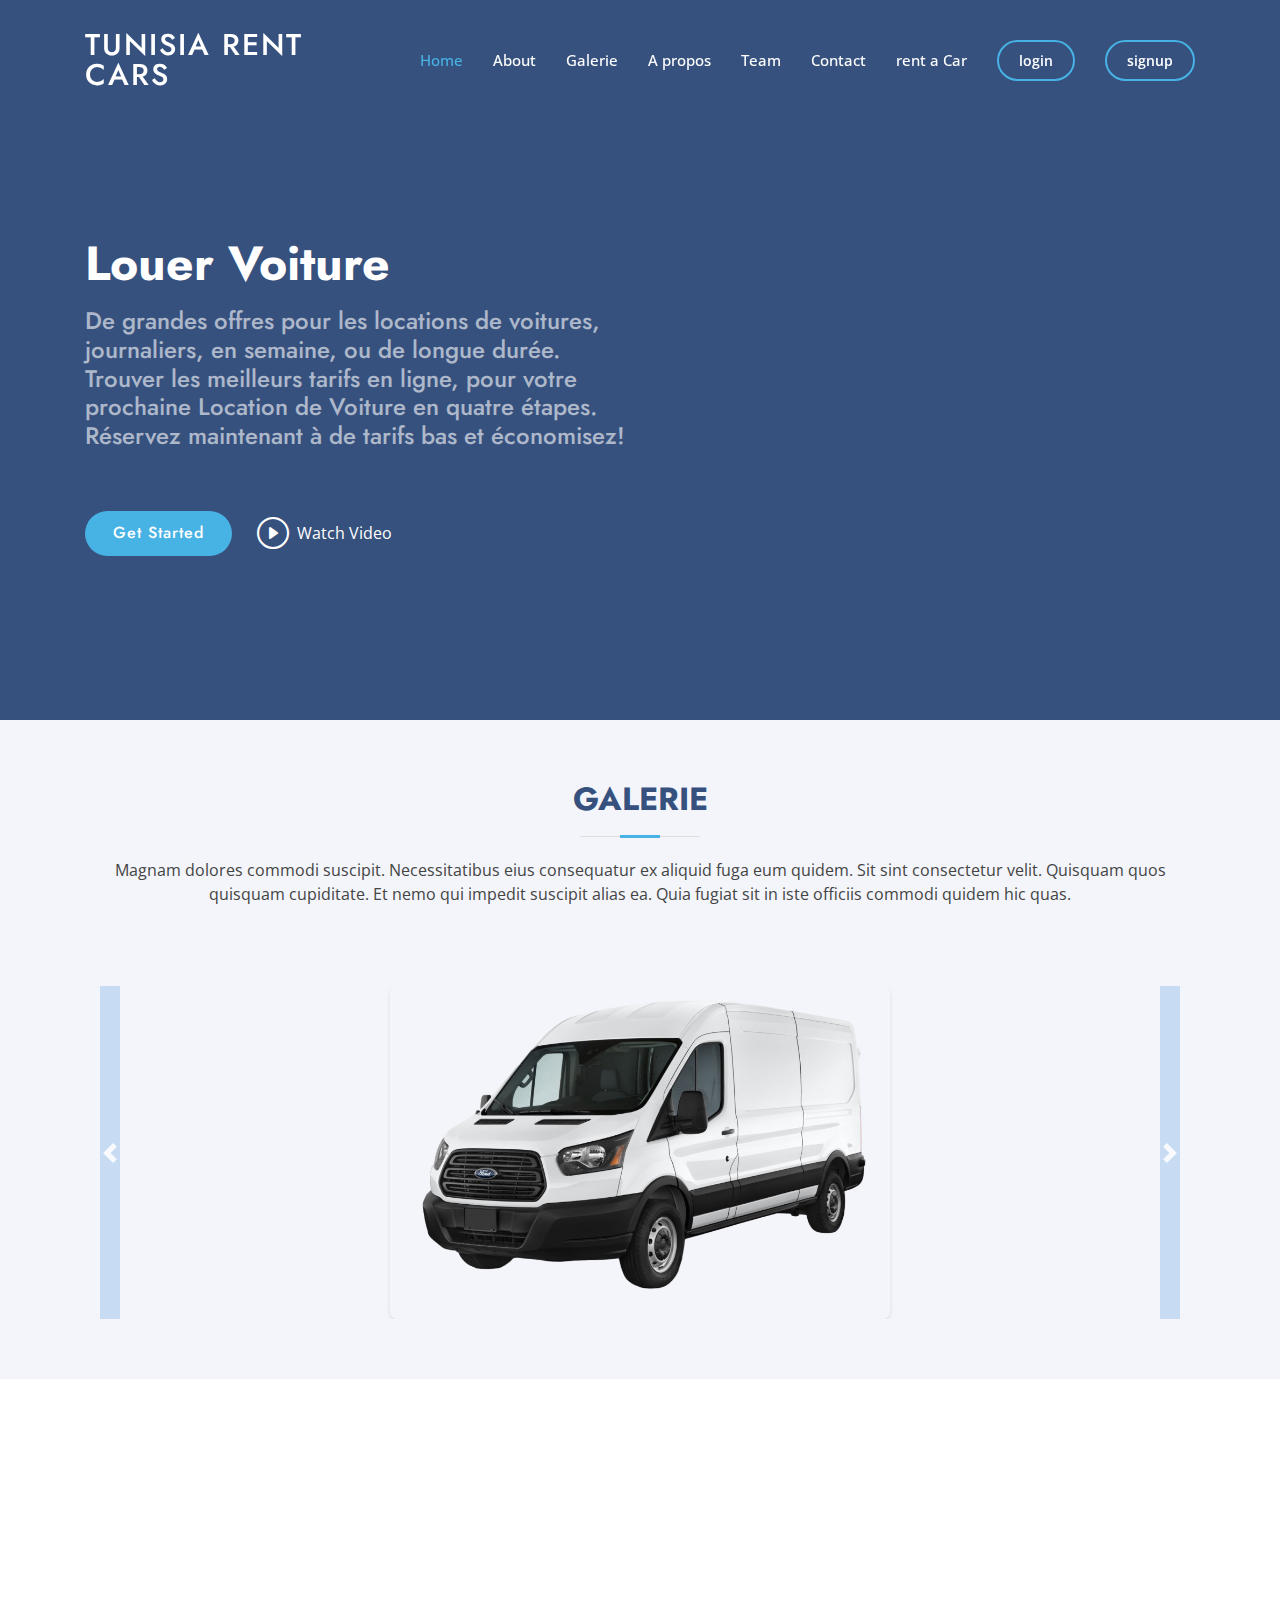
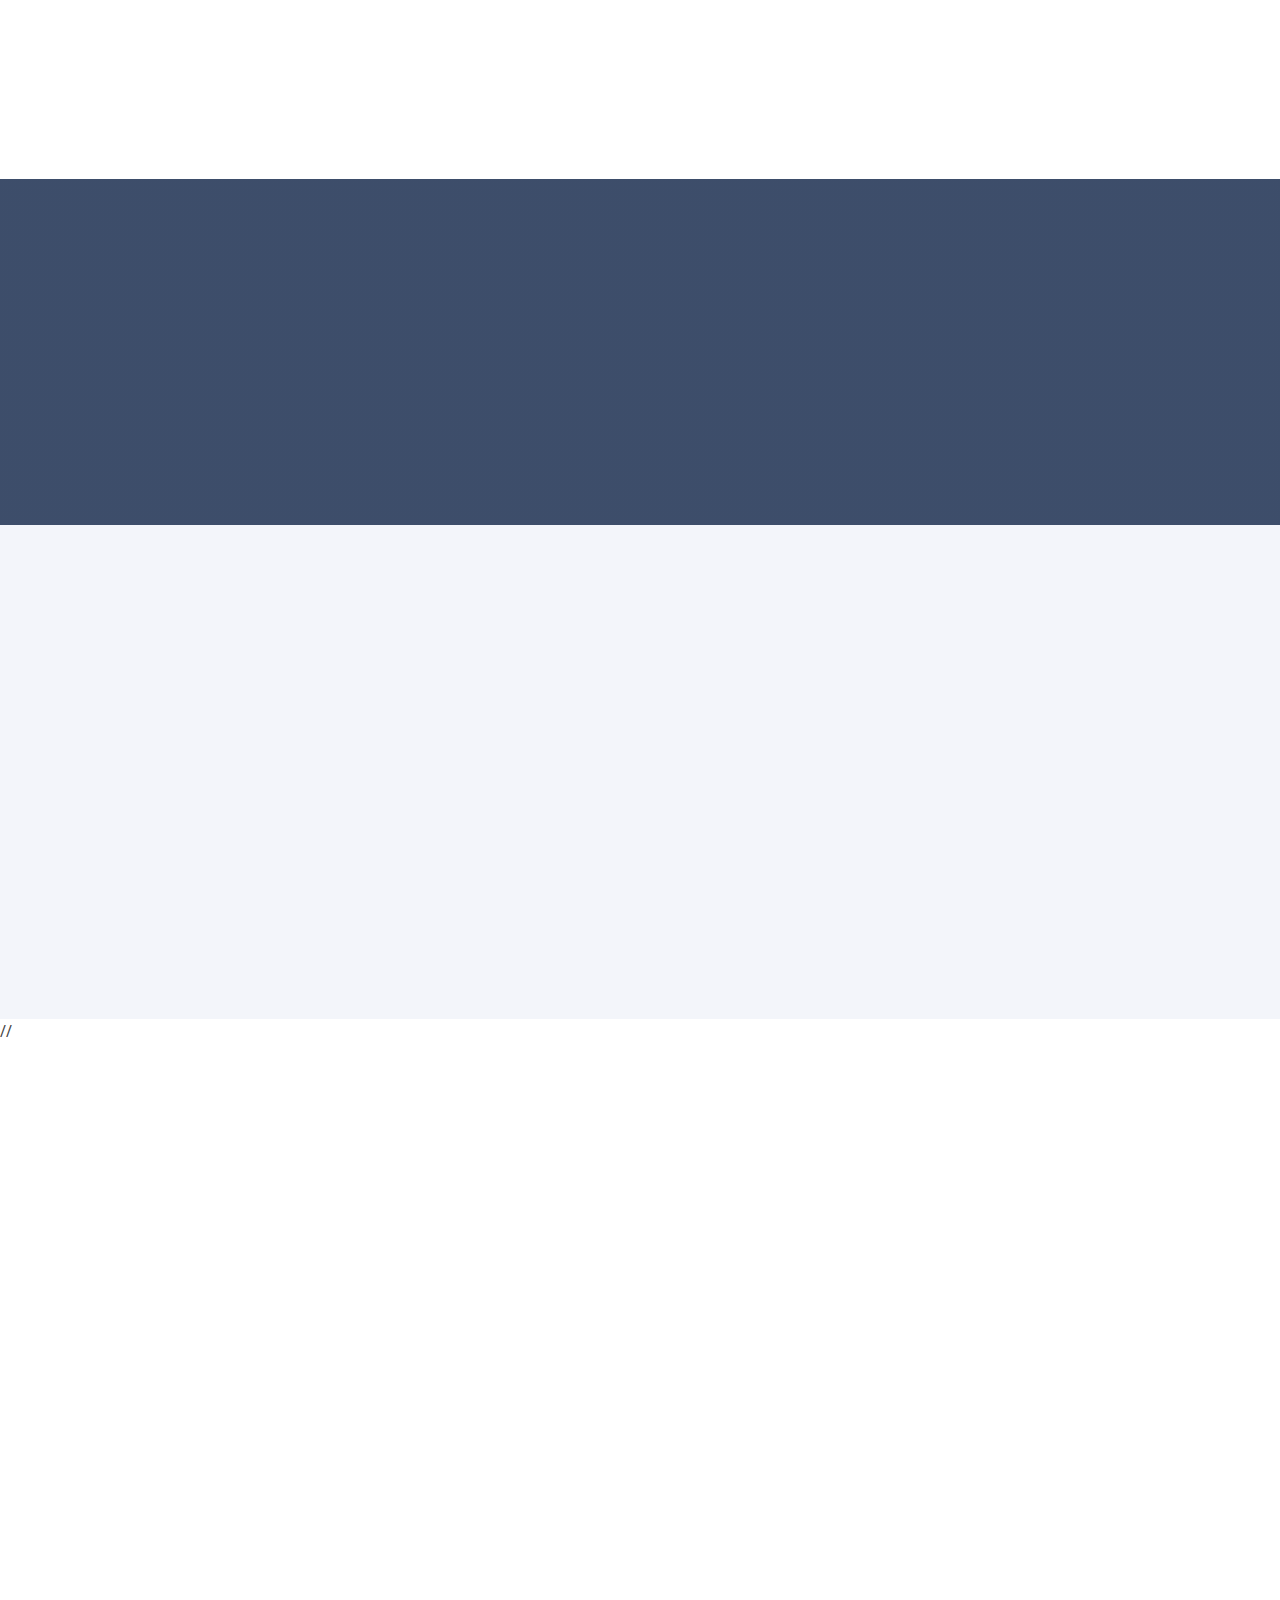
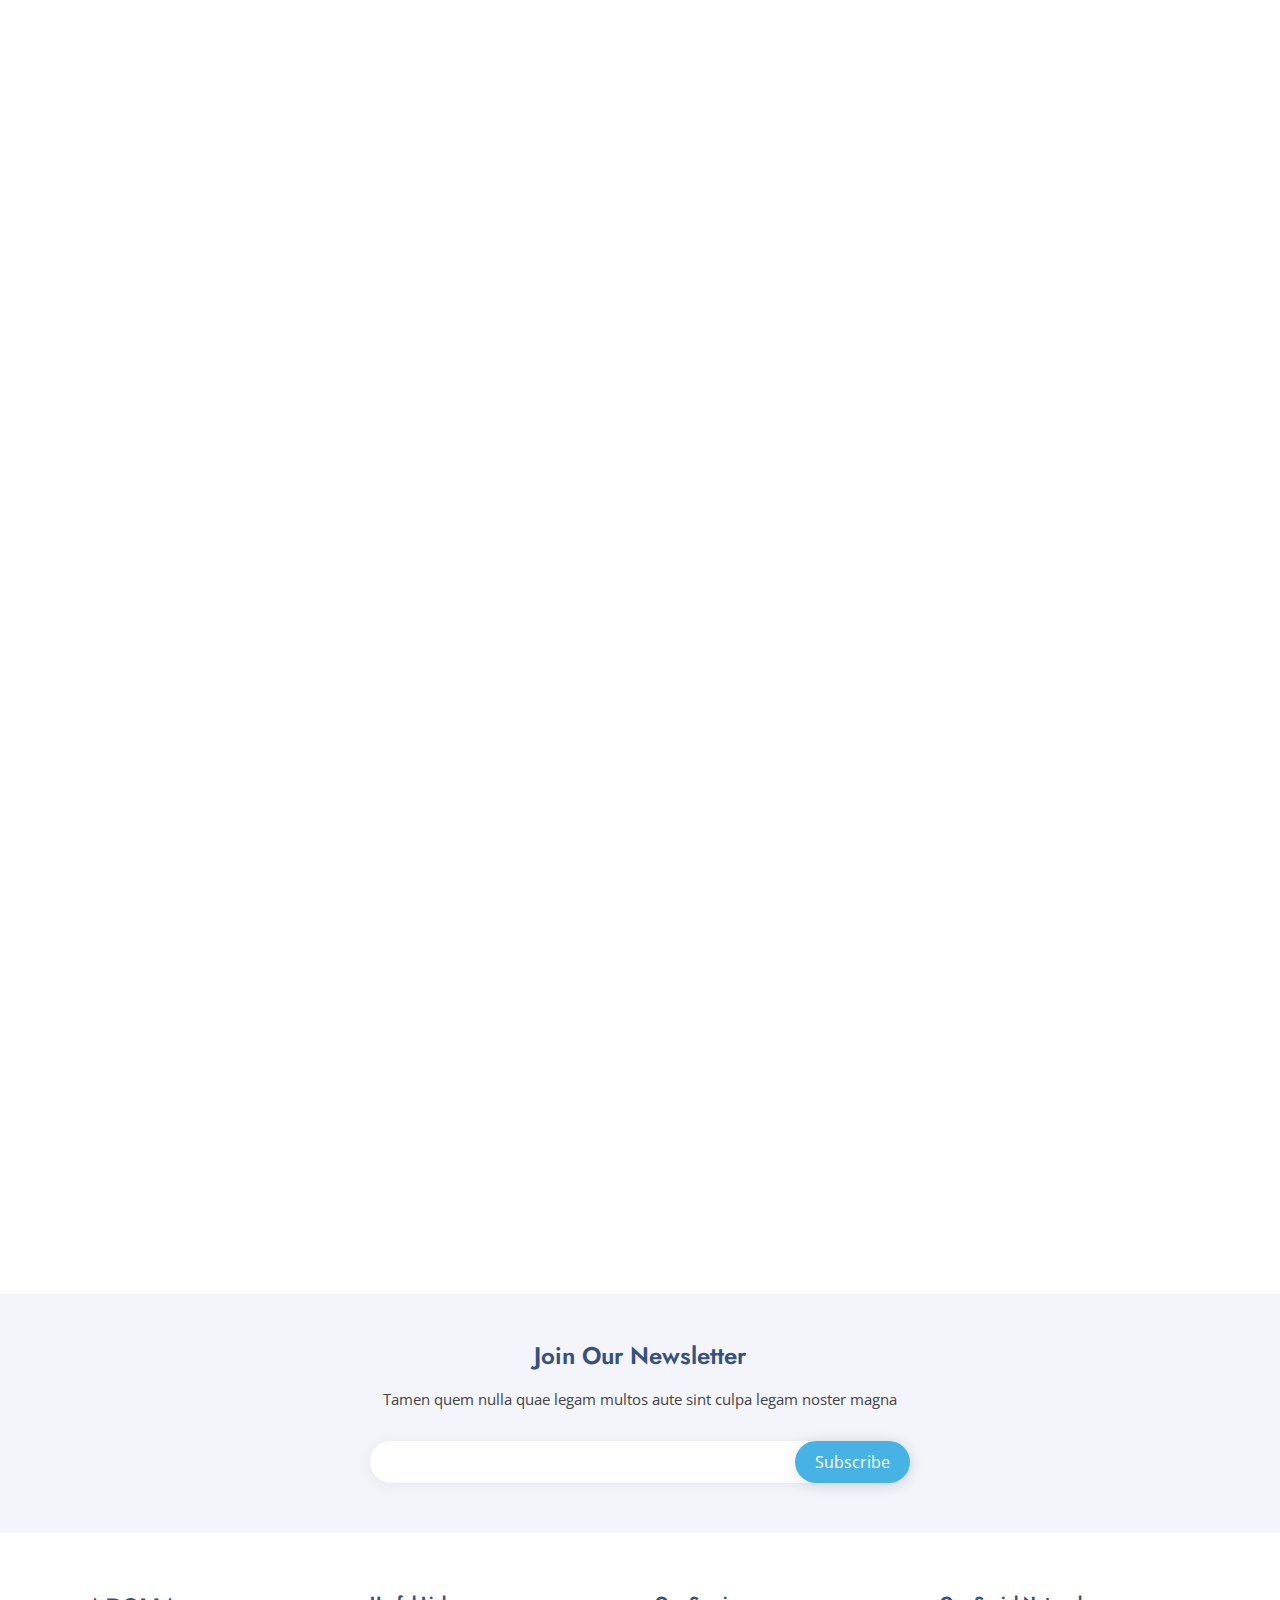
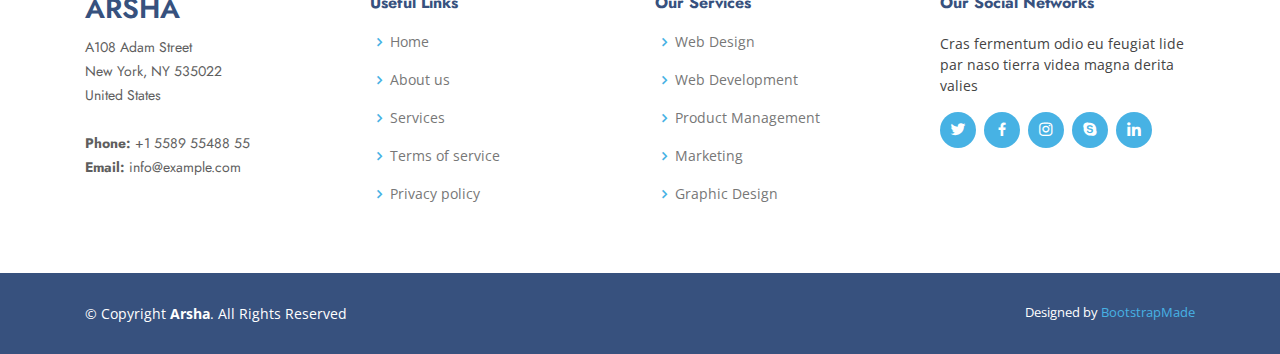
==== index.html @ a4f4d8b3 "initial and first commit" ====
<!DOCTYPE html>
<html lang="en">

<head>
  <meta charset="utf-8">
  <meta content="width=device-width, initial-scale=1.0" name="viewport">

  <title>Tunisia Cars Rent</title>
  <meta content="" name="description">
  <meta content="" name="keywords">

  <!-- Favicons -->
  <link rel="shortcut icon" type="image/icon" href="./assets/img/clients/icon.ico">
 

  <!-- Google Fonts -->
  <link href="https://fonts.googleapis.com/css?family=Open+Sans:300,300i,400,400i,600,600i,700,700i|Jost:300,300i,400,400i,500,500i,600,600i,700,700i|Poppins:300,300i,400,400i,500,500i,600,600i,700,700i" rel="stylesheet">

  <!-- Vendor CSS Files -->
  <link href="assets/vendor/aos/aos.css" rel="stylesheet">
  <link href="assets/vendor/bootstrap/css/bootstrap.min.css" rel="stylesheet">
  <link href="assets/vendor/bootstrap-icons/bootstrap-icons.css" rel="stylesheet">
  <link href="assets/vendor/boxicons/css/boxicons.min.css" rel="stylesheet">
  <link href="assets/vendor/glightbox/css/glightbox.min.css" rel="stylesheet">
  <link href="assets/vendor/remixicon/remixicon.css" rel="stylesheet">
  <link href="assets/vendor/swiper/swiper-bundle.min.css" rel="stylesheet">
  <link href="https://stackpath.bootstrapcdn.com/bootstrap/4.5.2/css/bootstrap.min.css" rel="stylesheet">

  <!-- Template Main CSS File -->
  <link href="assets/css/style.css" rel="stylesheet">

  <!-- =======================================================
  * Template Name: Arsha
  * Updated: Jan 29 2024 with Bootstrap v5.3.2
  * Template URL: https://bootstrapmade.com/arsha-free-bootstrap-html-template-corporate/
  * Author: BootstrapMade.com
  * License: https://bootstrapmade.com/license/
  ======================================================== -->
</head>

<body>

  <!-- ======= Header ======= -->
  <header id="header" class="fixed-top ">
    <div class="container d-flex align-items-center">

      <h1 class="logo me-auto"><a href="index.html">Tunisia Rent Cars</a></h1>
      <!-- Uncomment below if you prefer to use an image logo -->
      <!-- <a href="index.html" class="logo me-auto"><img src="assets/img/logo.png" alt="" class="img-fluid"></a>-->

      <nav id="navbar" class="navbar">
        <ul>
          <li><a class="nav-link scrollto active" href="#hero">Home</a></li>
          <li><a class="nav-link scrollto" href="#about">About</a></li>
          <li><a class="nav-link scrollto" href="#services">Galerie</a></li>
          <li><a class="nav-link   scrollto" href="#footer">A propos</a></li>
          <li><a class="nav-link scrollto" href="#team">Team</a></li>
          <li><a class="nav-link scrollto" href="#contact">Contact</a></li>
          <li><a class="nav-link scrollto" href="login.php">rent a Car</a></li>
          <li><a class="getstarted scrollto" href="login.php">login</a></li>
          <li><a class="getstarted scrollto" href="signup.php">signup</a></li>
        </ul>
        <i class="bi bi-list mobile-nav-toggle"></i>
      </nav><!-- .navbar -->

    </div>
  </header><!-- End Header -->

  <!-- ======= Hero Section ======= -->
  <section id="hero" class="d-flex align-items-center">

    <div class="container">
      <div class="row">
        <div class="col-lg-6 d-flex flex-column justify-content-center pt-4 pt-lg-0 order-2 order-lg-1" data-aos="fade-up" data-aos-delay="200">
          <h1>Louer Voiture </h1>
          <h2>De grandes offres pour les locations de voitures, journaliers, en semaine, ou de longue durée. Trouver les meilleurs tarifs en ligne, pour votre prochaine Location de Voiture en quatre étapes. Réservez maintenant à de tarifs bas et économisez!</h2>
          <div class="d-flex justify-content-center justify-content-lg-start">
            <a href="#about" class="btn-get-started scrollto">Get Started</a>
            <a href="https://www.youtube.com/watch?v=jDDaplaOz7Q" class="glightbox btn-watch-video"><i class="bi bi-play-circle"></i><span>Watch Video</span></a>
          </div>
        </div>
        <div class="col-lg-6 order-1 order-lg-2 hero-img" data-aos="zoom-in" data-aos-delay="200">
          <img src="C:\Users\LENOVO\Downloads\Arsha\Arsha\assets\img\voiture.png" class="img-fluid animated" alt="">
        </div>
      </div>
    </div>

  </section><!-- End Hero -->

  <main id="main">

    <!-- ======= Clients Section ======= -->
    <section id="services" class="services section-bg">
      <div class="container" data-aos="fade-up">
    
        <div class="section-title">
          <h2>Galerie</h2>
          <p>Magnam dolores commodi suscipit. Necessitatibus eius consequatur ex aliquid fuga eum quidem. Sit sint consectetur velit. Quisquam quos quisquam cupiditate. Et nemo qui impedit suscipit alias ea. Quia fugiat sit in iste officiis commodi quidem hic quas.</p>
        </div>
    
        <div class="container">
          <div id="carCarousel" class="carousel slide" data-ride="carousel">
            <div class="carousel-inner">
              <div class="carousel-item active">
                <img src="./assets/img/clients/Ford-Transit.png" class="d-block w-100" alt="Car 1">
              </div>
              <div class="carousel-item">
                <img src="assets/img/clients/Ford.png" class="d-block w-100" alt="Car 2">
              </div>
              <div class="carousel-item">
                <img src="assets/img/clients/golf%207.png" class="d-block w-100" alt="Car 3">
              </div>
              <div class="carousel-item">
                <img src="assets/img/clients/Volkswagen8.png" class="d-block w-100" alt="Car 3">
              </div>
              <div class="carousel-item">
                <img src="assets/img/clients/hundai.png" class="d-block w-100" alt="Car 3">
              </div>
              <div class="carousel-item">
                <img src="assets/img/clients/kia.png" class="d-block w-100" alt="Car 3">
              </div>
              <div class="carousel-item">
                <img src="assets/img/clients/Renault-Megane.png" class="d-block w-100" alt="Car 3">
              </div>
              <div class="carousel-item">
                <img src="assets/img/clients/White-Mini-Cooper.png" class="d-block w-100" alt="Car 3">
              </div>
              <!-- Add more carousel items as needed -->
            </div>
            <a class="carousel-control-prev" href="#carCarousel" role="button" data-slide="prev">
              <span class="carousel-control-prev-icon" aria-hidden="true"></span>
              <span class="sr-only">Previous</span>
            </a>
            <a class="carousel-control-next" href="#carCarousel" role="button" data-slide="next">
              <span class="carousel-control-next-icon" aria-hidden="true"></span>
              <span class="sr-only">Next</span>
            </a>
          </div>
        </div>
      </div>
    </section><!-- End Cliens Section -->

    <!-- ======= About Us Section ======= -->
    <section id="about" class="about">
      <div class="container" data-aos="fade-up">

        <div class="section-title">
          <h2>About Us</h2>
        </div>

        <div class="row content">
          <div class="col-lg-6">
            <p>
              Lorem ipsum dolor sit amet, consectetur adipiscing elit, sed do eiusmod tempor incididunt ut labore et dolore
              magna aliqua.
            </p>
            <ul>
              <li><i class="ri-check-double-line"></i> Ullamco laboris nisi ut aliquip ex ea commodo consequat</li>
              <li><i class="ri-check-double-line"></i> Duis aute irure dolor in reprehenderit in voluptate velit</li>
              <li><i class="ri-check-double-line"></i> Ullamco laboris nisi ut aliquip ex ea commodo consequat</li>
            </ul>
          </div>
          <div class="col-lg-6 pt-4 pt-lg-0">
            <p>
              Ullamco laboris nisi ut aliquip ex ea commodo consequat. Duis aute irure dolor in reprehenderit in voluptate
              velit esse cillum dolore eu fugiat nulla pariatur. Excepteur sint occaecat cupidatat non proident, sunt in
              culpa qui officia deserunt mollit anim id est laborum.
            </p>
            <a href="#" class="btn-learn-more">Learn More</a>
          </div>
        </div>

      </div>
    </section><!-- End About Us Section -->


    <!-- ======= Cta Section ======= -->
    <section id="cta" class="cta">
      <div class="container" data-aos="zoom-in">

        <div class="row">
          <div class="col-lg-9 text-center text-lg-start">
            <h3>Call To Action</h3>
            <p> Duis aute irure dolor in reprehenderit in voluptate velit esse cillum dolore eu fugiat nulla pariatur. Excepteur sint occaecat cupidatat non proident, sunt in culpa qui officia deserunt mollit anim id est laborum.</p>
          </div>
          <div class="col-lg-3 cta-btn-container text-center">
            <a class="cta-btn align-middle" href="#">Call To Action</a>
          </div>
        </div>

      </div>
    </section><!-- End Cta Section -->
    <!-- ======= Team Section ======= -->
    <section id="team" class="team section-bg">
      <div class="container" data-aos="fade-up">

        <div class="section-title">
          <h2>Team</h2>
          <p>Magnam dolores commodi suscipit. Necessitatibus eius consequatur ex aliquid fuga eum quidem. Sit sint consectetur velit. Quisquam quos quisquam cupiditate. Et nemo qui impedit suscipit alias ea. Quia fugiat sit in iste officiis commodi quidem hic quas.</p>
        </div>

        <div class="row">

          <div class="col-lg-6" data-aos="zoom-in" data-aos-delay="100">
            <div class="member d-flex align-items-start">
              <div class="pic"><img src="assets/img/team/team-1.jpg" class="img-fluid" alt=""></div>
              <div class="member-info">
                <h4>Ahmed Benhamad</h4>
                <span>Chief Executive Officer</span>
                <p>Explicabo voluptatem mollitia et repellat qui dolorum quasi</p>
                <div class="social">
                  <a href=""><i class="ri-twitter-fill"></i></a>
                  <a href=""><i class="ri-facebook-fill"></i></a>
                  <a href=""><i class="ri-instagram-fill"></i></a>
                  <a href=""> <i class="ri-linkedin-box-fill"></i> </a>
                </div>
              </div>
            </div>
          </div>

          <div class="col-lg-6 mt-4 mt-lg-0" data-aos="zoom-in" data-aos-delay="200">
            <div class="member d-flex align-items-start">
              <div class="pic"><img src="assets/img/team/team-1.jpg" class="img-fluid" alt=""></div>
              <div class="member-info">
                <h4>Fahmi Hlel</h4>
                <span>Product Manager</span>
                <p>Aut maiores voluptates amet et quis praesentium qui senda para</p>
                <div class="social">
                  <a href=""><i class="ri-twitter-fill"></i></a>
                  <a href=""><i class="ri-facebook-fill"></i></a>
                  <a href=""><i class="ri-instagram-fill"></i></a>
                  <a href=""> <i class="ri-linkedin-box-fill"></i> </a>
                </div>
              </div>
            </div>
          </div>

        </div>

      </div>
    </section><!-- End Team Section -->

    //<!-- ======= Pricing Section ======= -->
    <section id="pricing" class="pricing">
      <div class="container" data-aos="fade-up">

        <div class="section-title">
          <h2>Pricing</h2>
          <p>Magnam dolores commodi suscipit. Necessitatibus eius consequatur ex aliquid fuga eum quidem. Sit sint consectetur velit. Quisquam quos quisquam cupiditate. Et nemo qui impedit suscipit alias ea. Quia fugiat sit in iste officiis commodi quidem hic quas.</p>
        </div>

        <div class="row">

          <div class="col-lg-4" data-aos="fade-up" data-aos-delay="100">
            <div class="box">
              <h3>General Plan</h3>
              <h4><sup>$</sup>9$<span>per hour</span></h4>
              <ul>
                <li><i class="bx bx-check"></i> air conditionning</li>
                <li class="na"><i class="bx bx-x"></i> <span>No GPS</span></li>
                <li class="na"><i class="bx bx-x"></i> <span>Massa ultricies mi quis hendrerit</span></li>
                <li class="na"><i class="bx bx-x"></i> <span>Massa ultricies mi quis hendrerit</span></li>
              </ul>
              <a href="#" class="buy-btn">Get Started</a>
            </div>
          </div>

          <div class="col-lg-4 mt-4 mt-lg-0" data-aos="fade-up" data-aos-delay="200">
            <div class="box featured">
              <h3>Business Plan</h3>
              <h4><sup>$</sup>120$<span>per Day</span></h4>
              <ul>
                <li><i class="bx bx-check"></i> air conditionning</li>
                <li><i class="bx bx-check"></i> With GPS</li>
                <li><i class="bx bx-check"></i>Wireless Charging Pad:</li>
                <li><i class="bx bx-check"></i> Bluetooth Connectivity:</li>
              </ul>
              <a href="#" class="buy-btn">Get Started</a>
            </div>
          </div>

          <div class="col-lg-4 mt-4 mt-lg-0" data-aos="fade-up" data-aos-delay="300">
            <div class="box">
              <h3>Entreprise Plan</h3>
              <h4><sup>$</sup>720$<span>per month</span></h4>
              <ul>
                <li><i class="bx bx-check"></i> GPS navigation</li>
                <li><i class="bx bx-no-check"></i>Bluetooth conectivity</li>
                <li><i class="bx bx-check"></i> Advanced Driver Assistance Systems (ADAS)</li>
                <li><i class="bx bx-check"></i>Smartphone Integration</li>
                
              </ul>
              <a href="#" class="buy-btn">Get Started</a>
            </div>
          </div>

        </div>

      </div>
    </section><!-- End Pricing Section -->
    <!-- ======= Contact Section ======= -->
    <section id="contact" class="contact">
      <div class="container" data-aos="fade-up">

        <div class="section-title">
          <h2>Contact</h2>
          <p>N'hésitez pas à contacter notre service clientèle pour tous renseignements ou pour toutes questions relative à la location automobile. Mamicar agence de location de voitures, est à votre entière disposition tous les jours de 8h00 à 20h00.
Notre mission : mettre en œuvre tout ce qui est possible pour votre satisfaction. Vous pouvez nous joindre par courrier, par téléphone ou compléter le formulaire qui suit. En vous adressant à une agence de location reconnue, vous êtes assuré de bénéficier d'un service de location de voiture discount et de qualité.</p>
        </div>

        <div class="row">

          <div class="col-lg-5 d-flex align-items-stretch">
            <div class="info">
              <div class="address">
                <i class="bi bi-geo-alt"></i>
                <h4>Location:</h4>
                <p>A108 Adam Street, New York, NY 535022</p>
              </div>

              <div class="email">
                <i class="bi bi-envelope"></i>
                <h4>Email:</h4>
                <p>fahmihlel822@gmail.com.com</p>
              </div>

              <div class="phone">
                <i class="bi bi-phone"></i>
                <h4>Call:</h4>
                <p>+1 5589 55488 55s</p>
              </div>

              <iframe src="https://www.google.com/maps/embed?pb=!1m14!1m8!1m3!1d12097.433213460943!2d-74.0062269!3d40.7101282!3m2!1i1024!2i768!4f13.1!3m3!1m2!1s0x0%3A0xb89d1fe6bc499443!2sDowntown+Conference+Center!5e0!3m2!1smk!2sbg!4v1539943755621" frameborder="0" style="border:0; width: 100%; height: 290px;" allowfullscreen></iframe>
            </div>

          </div>

          <div class="col-lg-7 mt-5 mt-lg-0 d-flex align-items-stretch">
            <form action="forms/contact.php" method="post" role="form" class="php-email-form">
              <div class="row">
                <div class="form-group col-md-6">
                  <label for="name">Your Name</label>
                  <input type="text" name="name" class="form-control" id="name" required>
                </div>
                <div class="form-group col-md-6">
                  <label for="name">Your Email</label>
                  <input type="email" class="form-control" name="email" id="email" required>
                </div>
              </div>
              <div class="form-group">
                <label for="name">Subject</label>
                <input type="text" class="form-control" name="subject" id="subject" required>
              </div>
              <div class="form-group">
                <label for="name">Message</label>
                <textarea class="form-control" name="message" rows="10" required></textarea>
              </div>
              <div class="my-3">
                <div class="loading">Loading</div>
                <div class="error-message"></div>
                <div class="sent-message">Your message has been sent. Thank you!</div>
              </div>
              <div class="text-center"><button type="submit">Send Message</button></div>
            </form>
          </div>

        </div>

      </div>
    </section><!-- End Contact Section -->

  </main><!-- End #main -->

  <!-- ======= Footer ======= -->
  <footer id="footer">

    <div class="footer-newsletter">
      <div class="container">
        <div class="row justify-content-center">
          <div class="col-lg-6">
            <h4>Join Our Newsletter</h4>
            <p>Tamen quem nulla quae legam multos aute sint culpa legam noster magna</p>
            <form action="" method="post">
              <input type="email" name="email"><input type="submit" value="Subscribe">
            </form>
          </div>
        </div>
      </div>
    </div>

    <div class="footer-top">
      <div class="container">
        <div class="row">

          <div class="col-lg-3 col-md-6 footer-contact">
            <h3>Arsha</h3>
            <p>
              A108 Adam Street <br>
              New York, NY 535022<br>
              United States <br><br>
              <strong>Phone:</strong> +1 5589 55488 55<br>
              <strong>Email:</strong> info@example.com<br>
            </p>
          </div>

          <div class="col-lg-3 col-md-6 footer-links">
            <h4>Useful Links</h4>
            <ul>
              <li><i class="bx bx-chevron-right"></i> <a href="#">Home</a></li>
              <li><i class="bx bx-chevron-right"></i> <a href="#">About us</a></li>
              <li><i class="bx bx-chevron-right"></i> <a href="#">Services</a></li>
              <li><i class="bx bx-chevron-right"></i> <a href="#">Terms of service</a></li>
              <li><i class="bx bx-chevron-right"></i> <a href="#">Privacy policy</a></li>
            </ul>
          </div>

          <div class="col-lg-3 col-md-6 footer-links">
            <h4>Our Services</h4>
            <ul>
              <li><i class="bx bx-chevron-right"></i> <a href="#">Web Design</a></li>
              <li><i class="bx bx-chevron-right"></i> <a href="#">Web Development</a></li>
              <li><i class="bx bx-chevron-right"></i> <a href="#">Product Management</a></li>
              <li><i class="bx bx-chevron-right"></i> <a href="#">Marketing</a></li>
              <li><i class="bx bx-chevron-right"></i> <a href="#">Graphic Design</a></li>
            </ul>
          </div>

          <div class="col-lg-3 col-md-6 footer-links">
            <h4>Our Social Networks</h4>
            <p>Cras fermentum odio eu feugiat lide par naso tierra videa magna derita valies</p>
            <div class="social-links mt-3">
              <a href="#" class="twitter"><i class="bx bxl-twitter"></i></a>
              <a href="#" class="facebook"><i class="bx bxl-facebook"></i></a>
              <a href="#" class="instagram"><i class="bx bxl-instagram"></i></a>
              <a href="#" class="google-plus"><i class="bx bxl-skype"></i></a>
              <a href="#" class="linkedin"><i class="bx bxl-linkedin"></i></a>
            </div>
          </div>

        </div>
      </div>
    </div>

    <div class="container footer-bottom clearfix">
      <div class="copyright">
        &copy; Copyright <strong><span>Arsha</span></strong>. All Rights Reserved
      </div>
      <div class="credits">
        <!-- All the links in the footer should remain intact. -->
        <!-- You can delete the links only if you purchased the pro version. -->
        <!-- Licensing information: https://bootstrapmade.com/license/ -->
        <!-- Purchase the pro version with working PHP/AJAX contact form: https://bootstrapmade.com/arsha-free-bootstrap-html-template-corporate/ -->
        Designed by <a href="https://bootstrapmade.com/">BootstrapMade</a>
      </div>
    </div>
  </footer><!-- End Footer -->

  <div id="preloader"></div>
  <a href="#" class="back-to-top d-flex align-items-center justify-content-center"><i class="bi bi-arrow-up-short"></i></a>

  <!-- Vendor JS Files -->
  <script src="assets/vendor/aos/aos.js"></script>
  <script src="assets/vendor/bootstrap/js/bootstrap.bundle.min.js"></script>
  <script src="assets/vendor/glightbox/js/glightbox.min.js"></script>
  <script src="assets/vendor/isotope-layout/isotope.pkgd.min.js"></script>
  <script src="assets/vendor/swiper/swiper-bundle.min.js"></script>
  <script src="assets/vendor/waypoints/noframework.waypoints.js"></script>
  <script src="assets/vendor/php-email-form/validate.js"></script>
  <script src="https://code.jquery.com/jquery-3.5.1.slim.min.js"></script>
  <script src="https://cdn.jsdelivr.net/npm/@popperjs/core@2.5.4/dist/umd/popper.min.js"></script>
  <script src="https://stackpath.bootstrapcdn.com/bootstrap/4.5.2/js/bootstrap.min.js"></script>
  
  <!-- Template Main JS File -->
  <script src="assets/js/main.js"></script>

</body>

</html>
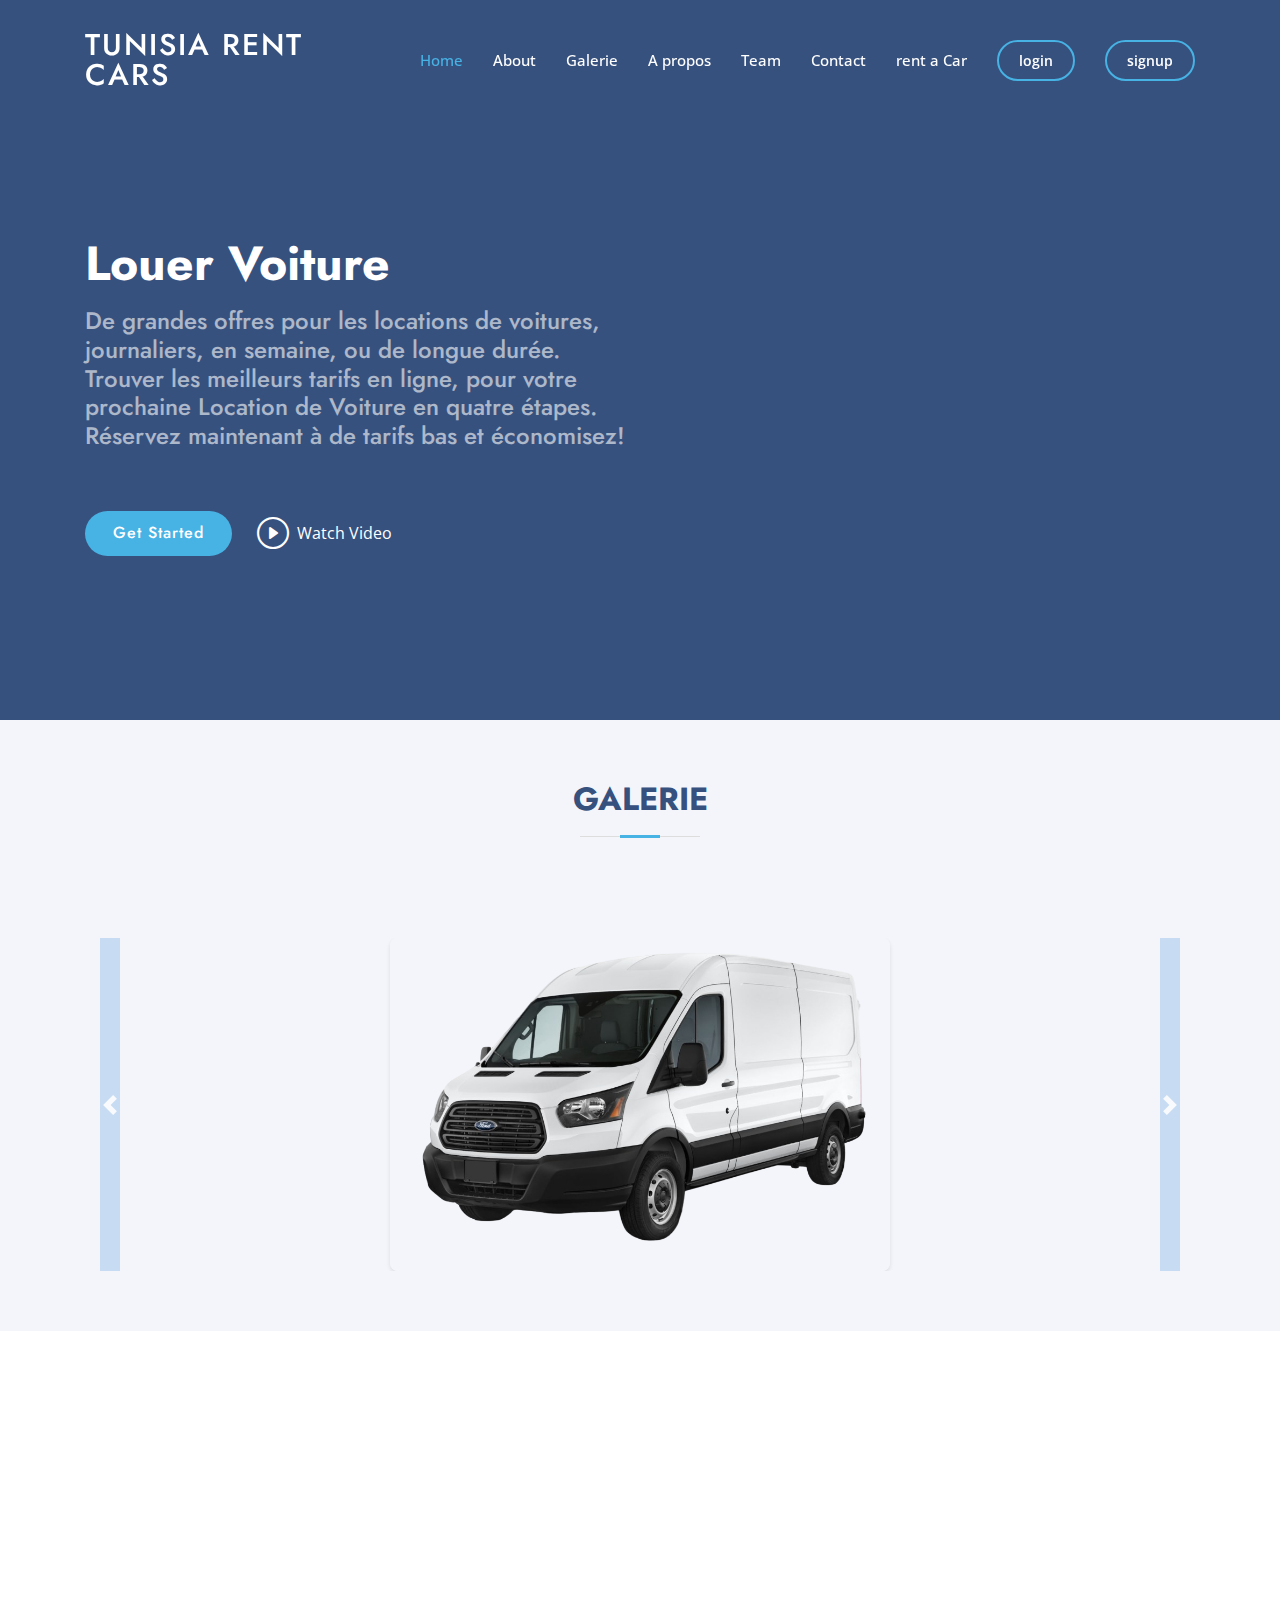
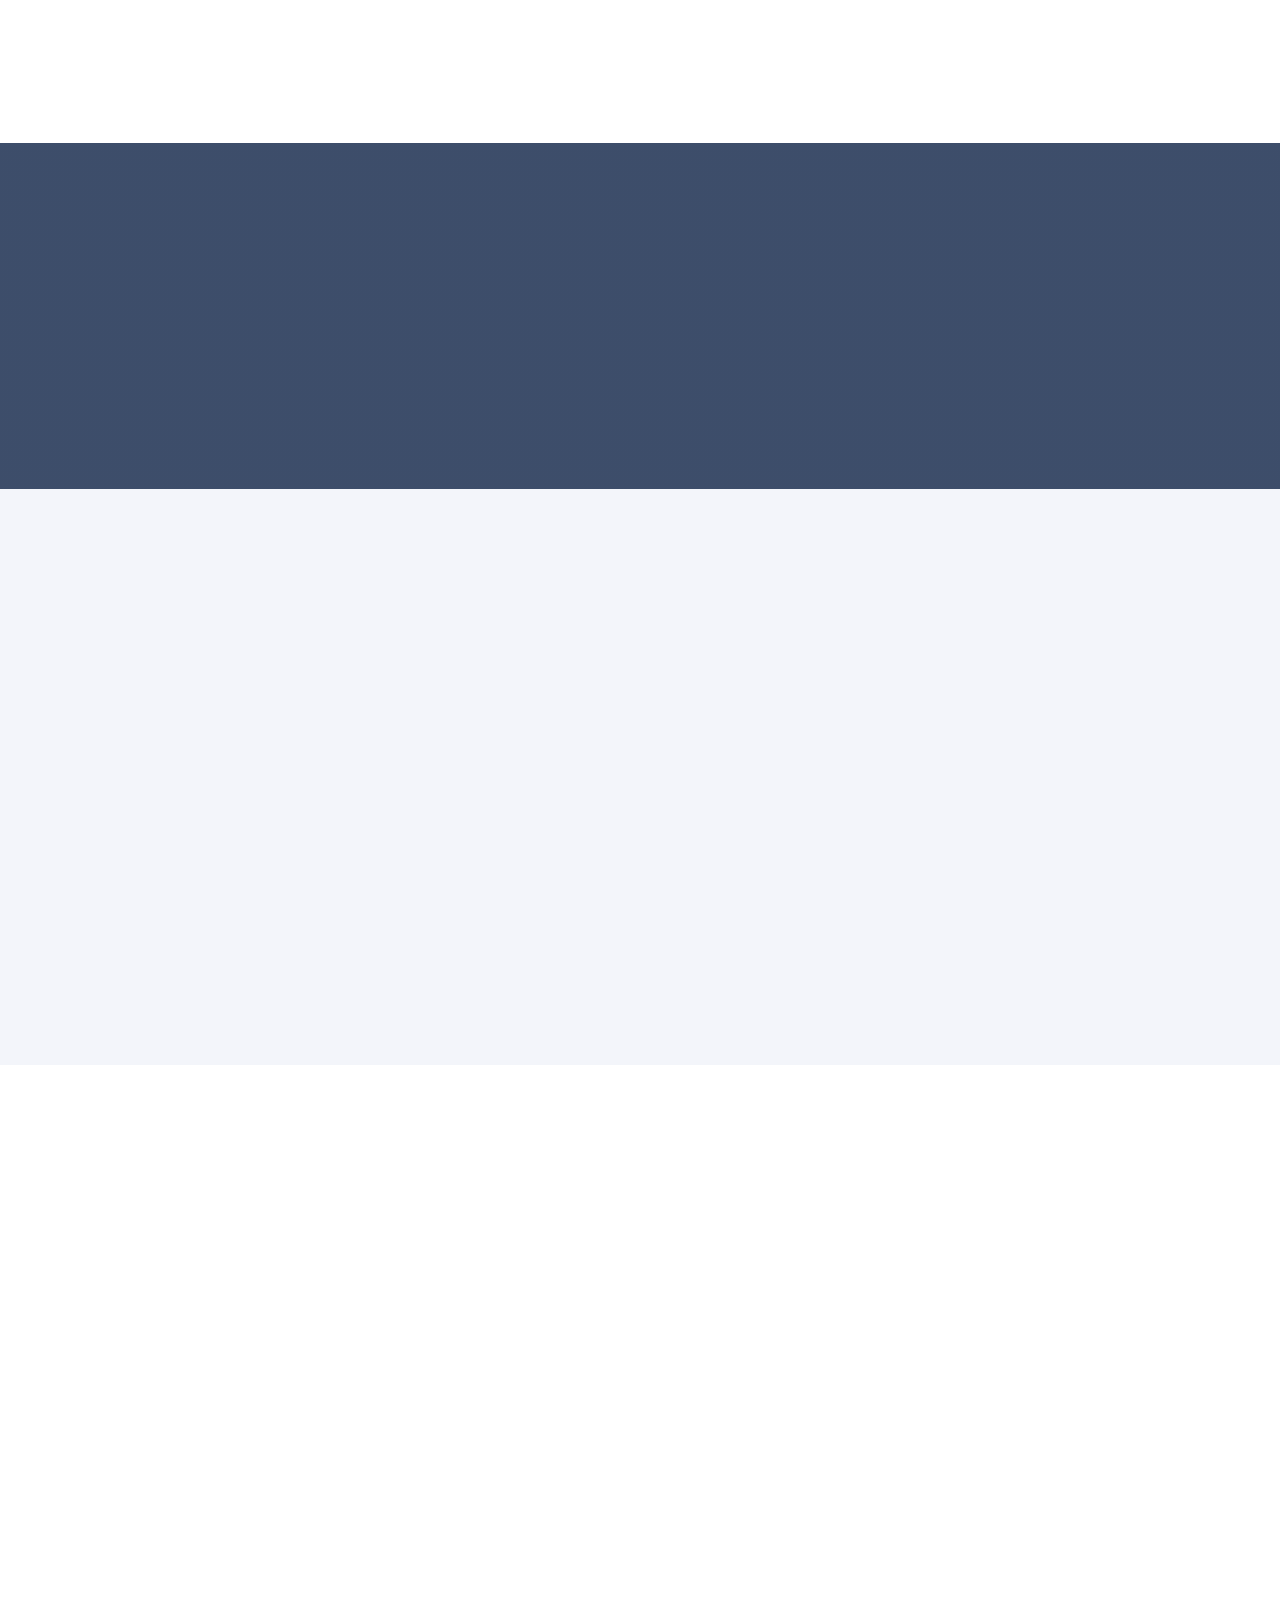
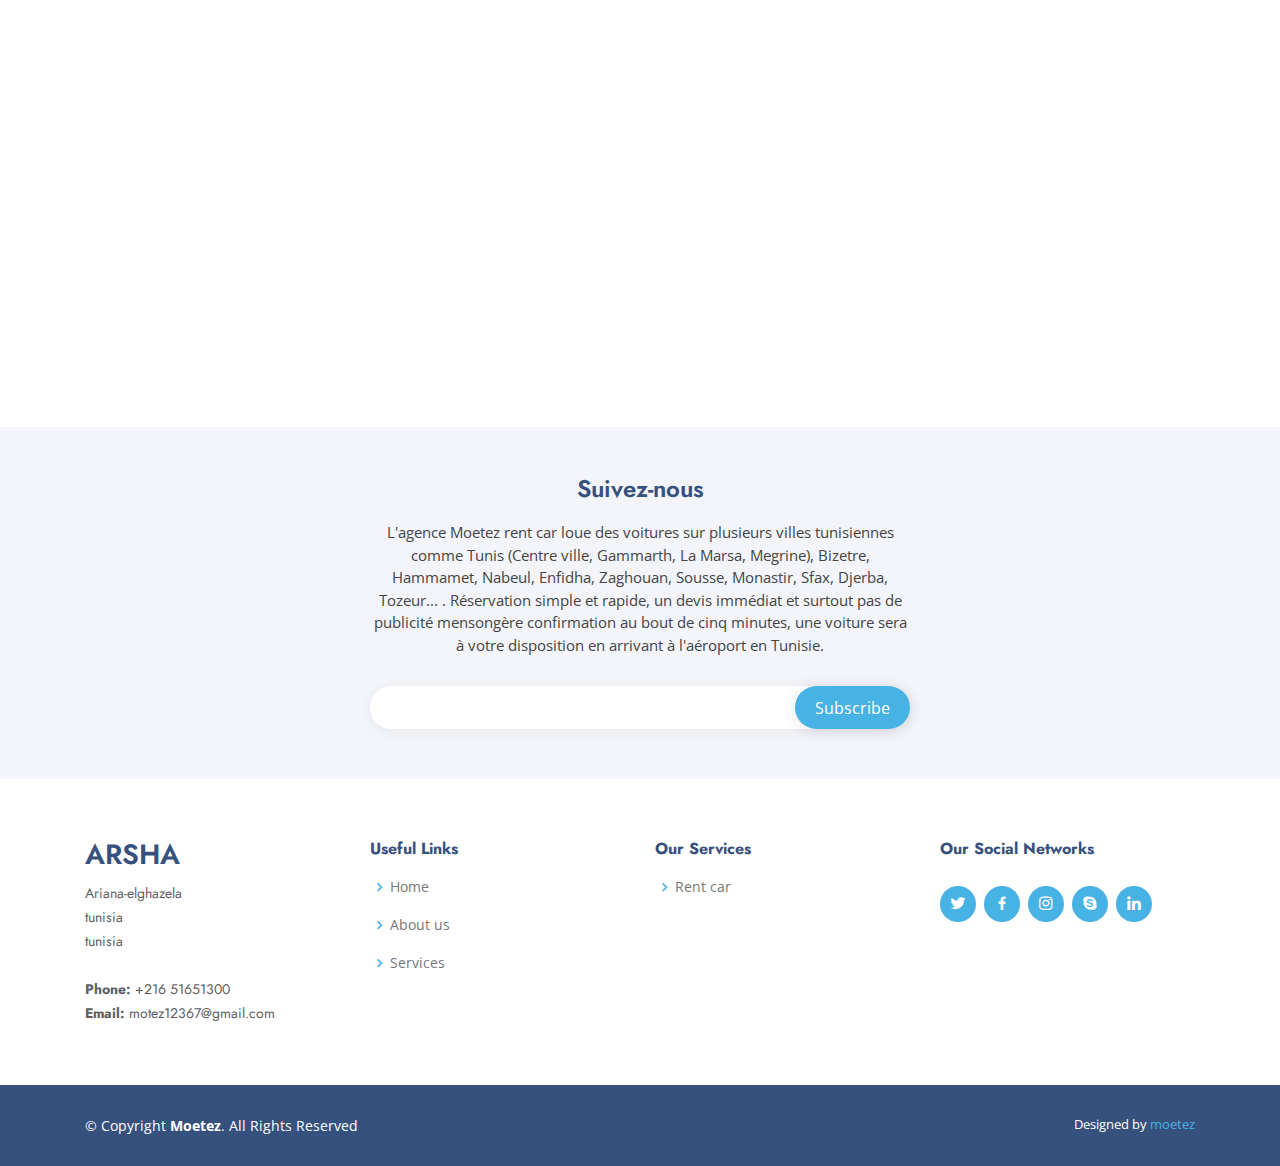
==== commit 2c656952: "changement in front web view user puclic" ====
--- a/index.html
+++ b/index.html
@@ -95,7 +95,6 @@
     
         <div class="section-title">
           <h2>Galerie</h2>
-          <p>Magnam dolores commodi suscipit. Necessitatibus eius consequatur ex aliquid fuga eum quidem. Sit sint consectetur velit. Quisquam quos quisquam cupiditate. Et nemo qui impedit suscipit alias ea. Quia fugiat sit in iste officiis commodi quidem hic quas.</p>
         </div>
     
         <div class="container">
@@ -151,20 +150,17 @@
         <div class="row content">
           <div class="col-lg-6">
             <p>
-              Lorem ipsum dolor sit amet, consectetur adipiscing elit, sed do eiusmod tempor incididunt ut labore et dolore
-              magna aliqua.
+              Nos promotions de locations de voitures en Tunisie
             </p>
             <ul>
-              <li><i class="ri-check-double-line"></i> Ullamco laboris nisi ut aliquip ex ea commodo consequat</li>
-              <li><i class="ri-check-double-line"></i> Duis aute irure dolor in reprehenderit in voluptate velit</li>
-              <li><i class="ri-check-double-line"></i> Ullamco laboris nisi ut aliquip ex ea commodo consequat</li>
+              <li><i class="ri-check-double-line"></i> Location voiture avec chauffeur  </li>
+              <li><i class="ri-check-double-line"></i> Location voiture avec un siège bébé</li>
+              <li><i class="ri-check-double-line"></i>Les avantages de la Location Longue Durée</li>
             </ul>
           </div>
           <div class="col-lg-6 pt-4 pt-lg-0">
             <p>
-              Ullamco laboris nisi ut aliquip ex ea commodo consequat. Duis aute irure dolor in reprehenderit in voluptate
-              velit esse cillum dolore eu fugiat nulla pariatur. Excepteur sint occaecat cupidatat non proident, sunt in
-              culpa qui officia deserunt mollit anim id est laborum.
+              Moetez rent car Tunisie est une agence de location voiture Tunisie depuis 2007, assurant un service sérieux et de qualité sur tous les aéroports tunisiens : location voiture aéroport Tunis Carthage, Enfidha, Monastir, Sfax et Djerba afin de garantir une livraison rapide de votre voiture de location dés votre arrivée en Tunisie.
             </p>
             <a href="#" class="btn-learn-more">Learn More</a>
           </div>
@@ -180,11 +176,11 @@
 
         <div class="row">
           <div class="col-lg-9 text-center text-lg-start">
-            <h3>Call To Action</h3>
-            <p> Duis aute irure dolor in reprehenderit in voluptate velit esse cillum dolore eu fugiat nulla pariatur. Excepteur sint occaecat cupidatat non proident, sunt in culpa qui officia deserunt mollit anim id est laborum.</p>
+            <h3>Nos promotions de locations de voitures en Tunisie</h3>
+<p>Profitez de nos meilleures offres de location voiture Tunisie chez Moetez rent car , un des leaders de loueurs de voitures en Tunisie</p>
           </div>
           <div class="col-lg-3 cta-btn-container text-center">
-            <a class="cta-btn align-middle" href="#">Call To Action</a>
+            <a class="cta-btn align-middle" href="#">Call Moetez</a>
           </div>
         </div>
 
@@ -195,8 +191,8 @@
       <div class="container" data-aos="fade-up">
 
         <div class="section-title">
-          <h2>Team</h2>
-          <p>Magnam dolores commodi suscipit. Necessitatibus eius consequatur ex aliquid fuga eum quidem. Sit sint consectetur velit. Quisquam quos quisquam cupiditate. Et nemo qui impedit suscipit alias ea. Quia fugiat sit in iste officiis commodi quidem hic quas.</p>
+          <h2>Nos agences Moetez rent car  en Tunisie
+          </h2>
         </div>
 
         <div class="row">
@@ -205,9 +201,9 @@
             <div class="member d-flex align-items-start">
               <div class="pic"><img src="assets/img/team/team-1.jpg" class="img-fluid" alt=""></div>
               <div class="member-info">
-                <h4>Ahmed Benhamad</h4>
-                <span>Chief Executive Officer</span>
-                <p>Explicabo voluptatem mollitia et repellat qui dolorum quasi</p>
+                <h4>Hammamet Centre</h4>
+                <p>Moetez rent car  est disponible sur toute la ville d’Hammamet et à Hammamet Yasmine 24h/24 et 7j/7. Moetez rent car  livre les voitures de location aussi sur les hôtels ou sur votre lieu de résidence.
+                  Profitez de prix attractifs, d’un service de grande qualité et d’un vaste choix de véhicules récents. Moetez rent car  met à votre disposition la voiture ou le véhicule utilitaire qui vous convient. Louez votre voiture à Hammamet avec Moetez rent car  dés aujourd’hui.</p>
                 <div class="social">
                   <a href=""><i class="ri-twitter-fill"></i></a>
                   <a href=""><i class="ri-facebook-fill"></i></a>
@@ -222,9 +218,8 @@
             <div class="member d-flex align-items-start">
               <div class="pic"><img src="assets/img/team/team-1.jpg" class="img-fluid" alt=""></div>
               <div class="member-info">
-                <h4>Fahmi Hlel</h4>
-                <span>Product Manager</span>
-                <p>Aut maiores voluptates amet et quis praesentium qui senda para</p>
+                <h4>Aéroport Tunis Carthage</h4>
+                <p>Avec Moetez rent car  bénéficiez des prix attractifs pour votre location de voiture à l’aéroport de Tunis. Profitez d’un service sérieux et de haute qualité et du plaisir de conduire des voitures neuves. Que se soit pour les loisirs ou les affaires, réservez votre voiture de location à l’aéroport de Tunis chez Moetez rent car  dès aujourd’hui, nos agents vous attendront dans le hall d’arrivée et vous livreront une voiture propre tout en respectant la charte qualité. Moetez rent car  a ce qu’il vous faut et nos agents se feront un plaisir de vous accueillir à l’aéroport de Tunis-Carthage.</p>
                 <div class="social">
                   <a href=""><i class="ri-twitter-fill"></i></a>
                   <a href=""><i class="ri-facebook-fill"></i></a>
@@ -240,71 +235,14 @@
       </div>
     </section><!-- End Team Section -->
 
-    //<!-- ======= Pricing Section ======= -->
-    <section id="pricing" class="pricing">
-      <div class="container" data-aos="fade-up">
-
-        <div class="section-title">
-          <h2>Pricing</h2>
-          <p>Magnam dolores commodi suscipit. Necessitatibus eius consequatur ex aliquid fuga eum quidem. Sit sint consectetur velit. Quisquam quos quisquam cupiditate. Et nemo qui impedit suscipit alias ea. Quia fugiat sit in iste officiis commodi quidem hic quas.</p>
-        </div>
-
-        <div class="row">
-
-          <div class="col-lg-4" data-aos="fade-up" data-aos-delay="100">
-            <div class="box">
-              <h3>General Plan</h3>
-              <h4><sup>$</sup>9$<span>per hour</span></h4>
-              <ul>
-                <li><i class="bx bx-check"></i> air conditionning</li>
-                <li class="na"><i class="bx bx-x"></i> <span>No GPS</span></li>
-                <li class="na"><i class="bx bx-x"></i> <span>Massa ultricies mi quis hendrerit</span></li>
-                <li class="na"><i class="bx bx-x"></i> <span>Massa ultricies mi quis hendrerit</span></li>
-              </ul>
-              <a href="#" class="buy-btn">Get Started</a>
-            </div>
-          </div>
-
-          <div class="col-lg-4 mt-4 mt-lg-0" data-aos="fade-up" data-aos-delay="200">
-            <div class="box featured">
-              <h3>Business Plan</h3>
-              <h4><sup>$</sup>120$<span>per Day</span></h4>
-              <ul>
-                <li><i class="bx bx-check"></i> air conditionning</li>
-                <li><i class="bx bx-check"></i> With GPS</li>
-                <li><i class="bx bx-check"></i>Wireless Charging Pad:</li>
-                <li><i class="bx bx-check"></i> Bluetooth Connectivity:</li>
-              </ul>
-              <a href="#" class="buy-btn">Get Started</a>
-            </div>
-          </div>
-
-          <div class="col-lg-4 mt-4 mt-lg-0" data-aos="fade-up" data-aos-delay="300">
-            <div class="box">
-              <h3>Entreprise Plan</h3>
-              <h4><sup>$</sup>720$<span>per month</span></h4>
-              <ul>
-                <li><i class="bx bx-check"></i> GPS navigation</li>
-                <li><i class="bx bx-no-check"></i>Bluetooth conectivity</li>
-                <li><i class="bx bx-check"></i> Advanced Driver Assistance Systems (ADAS)</li>
-                <li><i class="bx bx-check"></i>Smartphone Integration</li>
-                
-              </ul>
-              <a href="#" class="buy-btn">Get Started</a>
-            </div>
-          </div>
-
-        </div>
-
-      </div>
-    </section><!-- End Pricing Section -->
+
     <!-- ======= Contact Section ======= -->
     <section id="contact" class="contact">
       <div class="container" data-aos="fade-up">
 
         <div class="section-title">
           <h2>Contact</h2>
-          <p>N'hésitez pas à contacter notre service clientèle pour tous renseignements ou pour toutes questions relative à la location automobile. Mamicar agence de location de voitures, est à votre entière disposition tous les jours de 8h00 à 20h00.
+          <p>N'hésitez pas à contacter notre service clientèle pour tous renseignements ou pour toutes questions relative à la location automobile. Moetez rent car  agence de location de voitures, est à votre entière disposition tous les jours de 8h00 à 20h00.
 Notre mission : mettre en œuvre tout ce qui est possible pour votre satisfaction. Vous pouvez nous joindre par courrier, par téléphone ou compléter le formulaire qui suit. En vous adressant à une agence de location reconnue, vous êtes assuré de bénéficier d'un service de location de voiture discount et de qualité.</p>
         </div>
 
@@ -315,13 +253,13 @@
               <div class="address">
                 <i class="bi bi-geo-alt"></i>
                 <h4>Location:</h4>
-                <p>A108 Adam Street, New York, NY 535022</p>
+                <p>Tekup ariana tunisia </p>
               </div>
 
               <div class="email">
                 <i class="bi bi-envelope"></i>
                 <h4>Email:</h4>
-                <p>fahmihlel822@gmail.com.com</p>
+                <p>motez12367@gmail.com</p>
               </div>
 
               <div class="phone">
@@ -378,8 +316,8 @@
       <div class="container">
         <div class="row justify-content-center">
           <div class="col-lg-6">
-            <h4>Join Our Newsletter</h4>
-            <p>Tamen quem nulla quae legam multos aute sint culpa legam noster magna</p>
+            <h4>Suivez-nous</h4>
+            <p>L'agence Moetez rent car  loue des voitures sur plusieurs villes tunisiennes comme Tunis (Centre ville, Gammarth, La Marsa, Megrine), Bizetre, Hammamet, Nabeul, Enfidha, Zaghouan, Sousse, Monastir, Sfax, Djerba, Tozeur... . Réservation simple et rapide, un devis immédiat et surtout pas de publicité mensongère confirmation au bout de cinq minutes, une voiture sera à votre disposition en arrivant à l'aéroport en Tunisie.</p>
             <form action="" method="post">
               <input type="email" name="email"><input type="submit" value="Subscribe">
             </form>
@@ -395,11 +333,11 @@
           <div class="col-lg-3 col-md-6 footer-contact">
             <h3>Arsha</h3>
             <p>
-              A108 Adam Street <br>
-              New York, NY 535022<br>
-              United States <br><br>
-              <strong>Phone:</strong> +1 5589 55488 55<br>
-              <strong>Email:</strong> info@example.com<br>
+              Ariana-elghazela <br>
+              tunisia<br>
+             tunisia <br><br>
+              <strong>Phone:</strong> +216 51651300<br>
+              <strong>Email:</strong> motez12367@gmail.com<br>
             </p>
           </div>
 
@@ -409,25 +347,19 @@
               <li><i class="bx bx-chevron-right"></i> <a href="#">Home</a></li>
               <li><i class="bx bx-chevron-right"></i> <a href="#">About us</a></li>
               <li><i class="bx bx-chevron-right"></i> <a href="#">Services</a></li>
-              <li><i class="bx bx-chevron-right"></i> <a href="#">Terms of service</a></li>
-              <li><i class="bx bx-chevron-right"></i> <a href="#">Privacy policy</a></li>
             </ul>
           </div>
 
           <div class="col-lg-3 col-md-6 footer-links">
             <h4>Our Services</h4>
             <ul>
-              <li><i class="bx bx-chevron-right"></i> <a href="#">Web Design</a></li>
-              <li><i class="bx bx-chevron-right"></i> <a href="#">Web Development</a></li>
-              <li><i class="bx bx-chevron-right"></i> <a href="#">Product Management</a></li>
-              <li><i class="bx bx-chevron-right"></i> <a href="#">Marketing</a></li>
-              <li><i class="bx bx-chevron-right"></i> <a href="#">Graphic Design</a></li>
+              <li><i class="bx bx-chevron-right"></i> <a href="#">Rent car </a></li>
             </ul>
           </div>
 
           <div class="col-lg-3 col-md-6 footer-links">
             <h4>Our Social Networks</h4>
-            <p>Cras fermentum odio eu feugiat lide par naso tierra videa magna derita valies</p>
+         
             <div class="social-links mt-3">
               <a href="#" class="twitter"><i class="bx bxl-twitter"></i></a>
               <a href="#" class="facebook"><i class="bx bxl-facebook"></i></a>
@@ -443,14 +375,10 @@
 
     <div class="container footer-bottom clearfix">
       <div class="copyright">
-        &copy; Copyright <strong><span>Arsha</span></strong>. All Rights Reserved
+        &copy; Copyright <strong><span>Moetez</span></strong>. All Rights Reserved
       </div>
       <div class="credits">
-        <!-- All the links in the footer should remain intact. -->
-        <!-- You can delete the links only if you purchased the pro version. -->
-        <!-- Licensing information: https://bootstrapmade.com/license/ -->
-        <!-- Purchase the pro version with working PHP/AJAX contact form: https://bootstrapmade.com/arsha-free-bootstrap-html-template-corporate/ -->
-        Designed by <a href="https://bootstrapmade.com/">BootstrapMade</a>
+        Designed by <a href="https://www.linkedin.com/in/benfredj-moetez/">moetez</a>
       </div>
     </div>
   </footer><!-- End Footer -->
